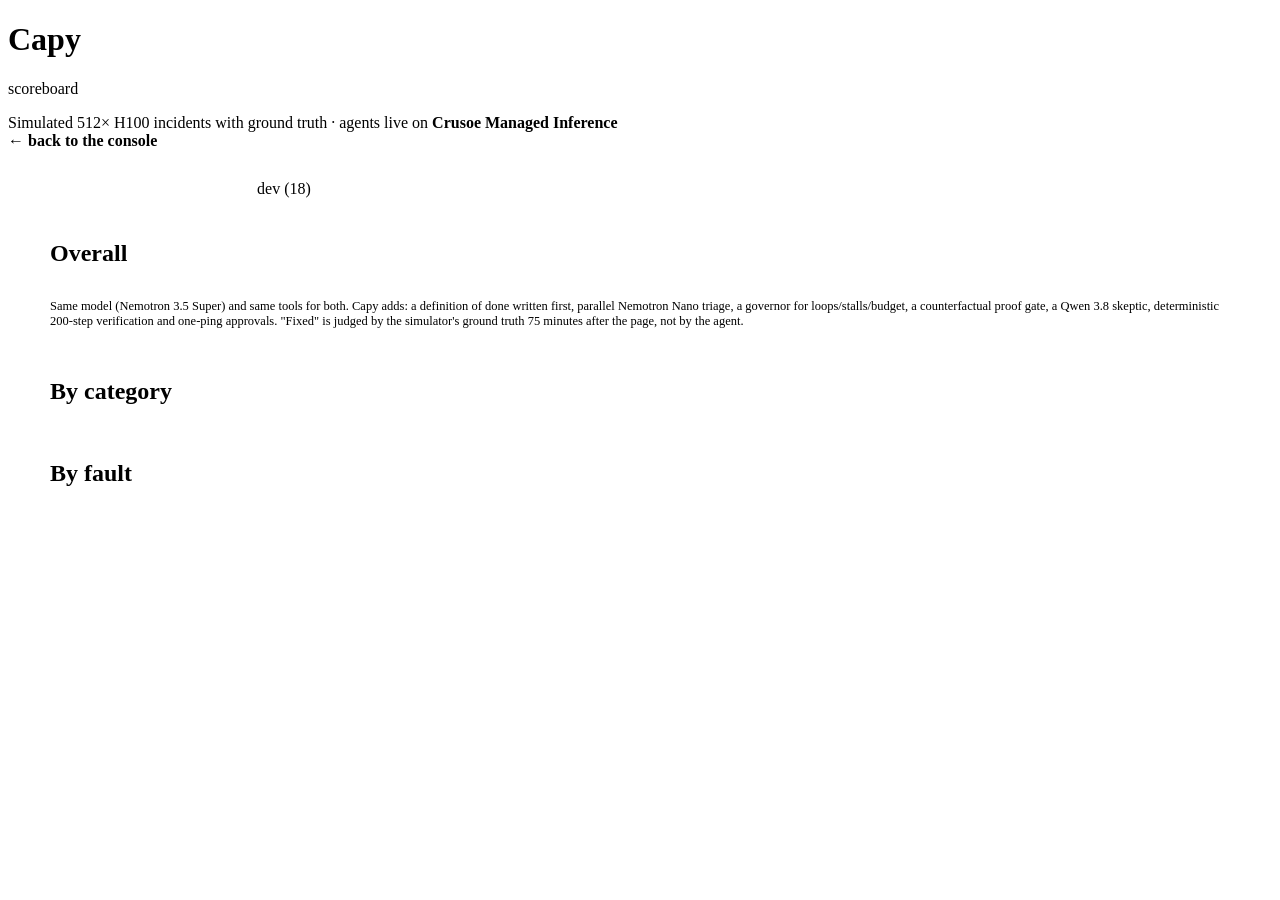
==== web/results.html @ 9e5efe14 "Capy: on-call agent team that babysits GPU training runs Simulated 512x H100 Crusoe cluster with gro" ====
<!doctype html>
<html lang="en">
<head>
<meta charset="utf-8">
<meta name="viewport" content="width=device-width, initial-scale=1">
<title>Capy scoreboard</title>
<link rel="stylesheet" href="/static/style.css">
<style>
  .wrap { max-width: 1180px; margin: 24px auto; padding: 0 22px; display: flex; flex-direction: column; gap: 16px; }
  table { width: 100%; border-collapse: collapse; font-size: 13.5px; }
  th, td { text-align: left; padding: 7px 8px; border-bottom: 1px solid var(--line); }
  th { color: var(--muted); font-weight: 600; }
  td.num { font-family: ui-monospace, Menlo, monospace; }
  td.win { color: #15803D; font-weight: 800; }
  .tabs { display: flex; gap: 8px; }
  .tabs button { border: 1px solid var(--line); background: #fff; border-radius: 10px; padding: 6px 12px; cursor: pointer; font: inherit; }
  .tabs button.on { background: var(--capy); color: #fff; border-color: var(--capy); }
  .note { color: var(--muted); font-size: 12.5px; }
</style>
</head>
<body>
<header class="top">
  <div class="brand"><span id="logo"></span><div><h1>Capy</h1><p>scoreboard</p></div></div>
  <div class="stack">Simulated 512× H100 incidents with ground truth · agents live on <b>Crusoe Managed Inference</b></div>
  <a href="/" class="link" style="margin-left:auto;color:var(--capy);font-weight:700;text-decoration:none">← back to the console</a>
</header>
<div class="wrap">
  <div class="tabs"><button data-s="test" class="on">test (40 unseen incidents)</button><button data-s="dev">dev (18)</button></div>
  <div class="card"><div class="card-h"><h2 id="title">Overall</h2></div><table id="overall"></table>
    <p class="note">Same model (Nemotron 3.5 Super) and same tools for both. Capy adds: a definition of done written first, parallel Nemotron Nano triage, a governor for loops/stalls/budget, a counterfactual proof gate, a Qwen 3.8 skeptic, deterministic 200-step verification and one-ping approvals. "Fixed" is judged by the simulator's ground truth 75 minutes after the page, not by the agent.</p></div>
  <div class="card"><div class="card-h"><h2>By category</h2></div><table id="cats"></table></div>
  <div class="card"><div class="card-h"><h2>By fault</h2></div><table id="kinds"></table></div>
</div>
<script type="module">
import { logoSVG } from "/static/capy.js";
document.getElementById("logo").innerHTML = logoSVG(46);
const ROWS = [["fixed_pct", "job actually fixed (%)", "high"], ["false_done_count", "false 'done' claims", "low"],
  ["diagnosis_correct_pct", "correct root cause (%)", "high"], ["escalated_pct", "escalated / gave up (%)", "low"],
  ["gpu_hours_lost_mean", "GPU-hours lost / incident", "low"], ["gpu_hours_lost_total", "GPU-hours lost (total)", "low"],
  ["wasted_disruptive_actions", "wasted disruptive actions", "low"], ["pings_per_incident", "human pings / incident", "low"],
  ["minutes_to_done_median", "minutes page → done (median)", "low"], ["tool_calls_mean", "tool calls / incident", "low"],
  ["cost_usd_mean", "inference $ / incident", "low"]];
function cell(v, w) { return `<td class="num ${w ? "win" : ""}">${v ?? "–"}</td>`; }
function table(sum) {
  const c = sum.capy || {}, b = sum.baseline || {};
  return `<tr><th>metric</th><th>Capy team</th><th>single agent</th></tr>` + ROWS.map(([k, l, d]) => {
    const vc = c[k], vb = b[k]; const cw = vc != null && vb != null && (d === "low" ? vc < vb : vc > vb); const bw = vc != null && vb != null && (d === "low" ? vb < vc : vb > vc);
    return `<tr><td>${l}</td>${cell(vc, cw)}${cell(vb, bw)}</tr>`; }).join("");
}
async function load(split) {
  const s = await (await fetch(`/api/results/${split}`)).json();
  document.getElementById("overall").innerHTML = table(s.overall);
  document.getElementById("cats").innerHTML = `<tr><th>category</th><th>n</th><th>Capy fixed / correct / GPU-h</th><th>single agent fixed / correct / GPU-h</th></tr>` +
    Object.entries(s.by_category).filter(([, v]) => v.capy?.n || v.baseline?.n).map(([k, v]) => `<tr><td>${k}</td><td>${v.capy?.n ?? v.baseline?.n}</td>
    <td class="num">${v.capy?.fixed_pct}% / ${v.capy?.diagnosis_correct_pct}% / ${v.capy?.gpu_hours_lost_mean}</td>
    <td class="num">${v.baseline?.fixed_pct}% / ${v.baseline?.diagnosis_correct_pct}% / ${v.baseline?.gpu_hours_lost_mean}</td></tr>`).join("");
  document.getElementById("kinds").innerHTML = `<tr><th>fault</th><th>Capy fixed / correct / GPU-h</th><th>single agent fixed / correct / GPU-h</th></tr>` +
    Object.entries(s.by_kind).map(([k, v]) => `<tr><td>${k}</td><td class="num">${v.capy?.fixed_pct ?? "–"}% / ${v.capy?.diagnosis_correct_pct ?? "–"}% / ${v.capy?.gpu_hours_lost_mean ?? "–"}</td>
    <td class="num">${v.baseline?.fixed_pct ?? "–"}% / ${v.baseline?.diagnosis_correct_pct ?? "–"}% / ${v.baseline?.gpu_hours_lost_mean ?? "–"}</td></tr>`).join("");
}
for (const b of document.querySelectorAll(".tabs button")) b.onclick = () => { document.querySelectorAll(".tabs button").forEach((x) => x.classList.remove("on")); b.classList.add("on"); load(b.dataset.s); };
load("test").catch(() => load("dev"));
</script>
</body>
</html>
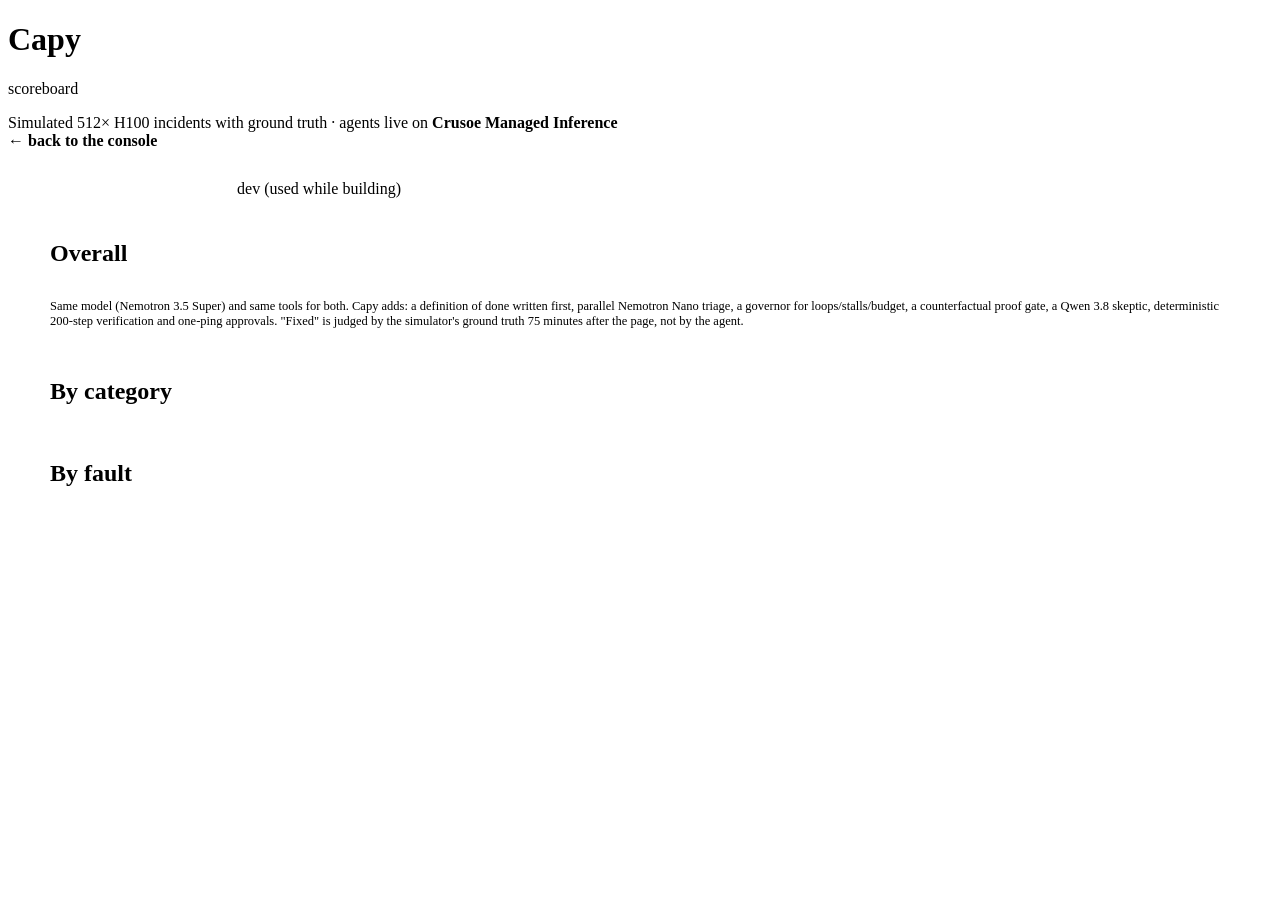
==== commit 45eab6f6: "Add test results, demo video and README; harden plan and cause parsing - Benchmark: paired scoreboar" ====
--- a/web/results.html
+++ b/web/results.html
@@ -25,11 +25,13 @@
   <a href="/" class="link" style="margin-left:auto;color:var(--capy);font-weight:700;text-decoration:none">← back to the console</a>
 </header>
 <div class="wrap">
-  <div class="tabs"><button data-s="test" class="on">test (40 unseen incidents)</button><button data-s="dev">dev (18)</button></div>
+  <div class="tabs"><button data-s="test" class="on">test (unseen incidents)</button><button data-s="dev">dev (used while building)</button></div>
   <div class="card"><div class="card-h"><h2 id="title">Overall</h2></div><table id="overall"></table>
     <p class="note">Same model (Nemotron 3.5 Super) and same tools for both. Capy adds: a definition of done written first, parallel Nemotron Nano triage, a governor for loops/stalls/budget, a counterfactual proof gate, a Qwen 3.8 skeptic, deterministic 200-step verification and one-ping approvals. "Fixed" is judged by the simulator's ground truth 75 minutes after the page, not by the agent.</p></div>
   <div class="card"><div class="card-h"><h2>By category</h2></div><table id="cats"></table></div>
   <div class="card"><div class="card-h"><h2>By fault</h2></div><table id="kinds"></table></div>
+  <div class="card" id="exccard" hidden><div class="card-h"><h2>Not scored</h2></div>
+    <p class="note">Incidents where a run did not finish are left out for every agent, so the comparison stays paired. Reasons:</p><ul id="exc" class="note"></ul></div>
 </div>
 <script type="module">
 import { logoSVG } from "/static/capy.js";
@@ -50,6 +52,10 @@
 async function load(split) {
   const s = await (await fetch(`/api/results/${split}`)).json();
   document.getElementById("overall").innerHTML = table(s.overall);
+  document.getElementById("title").textContent = `Overall · ${(s.overall.capy || s.overall.baseline || {}).n ?? 0} incidents`;
+  const exc = Object.entries(s.excluded || {});
+  document.getElementById("exccard").hidden = !exc.length;
+  document.getElementById("exc").innerHTML = exc.map(([k, why]) => `<li><b>${k}</b>: ${why.join("; ").replace(/[<>&]/g, "")}</li>`).join("");
   document.getElementById("cats").innerHTML = `<tr><th>category</th><th>n</th><th>Capy fixed / correct / GPU-h</th><th>single agent fixed / correct / GPU-h</th></tr>` +
     Object.entries(s.by_category).filter(([, v]) => v.capy?.n || v.baseline?.n).map(([k, v]) => `<tr><td>${k}</td><td>${v.capy?.n ?? v.baseline?.n}</td>
     <td class="num">${v.capy?.fixed_pct}% / ${v.capy?.diagnosis_correct_pct}% / ${v.capy?.gpu_hours_lost_mean}</td>
